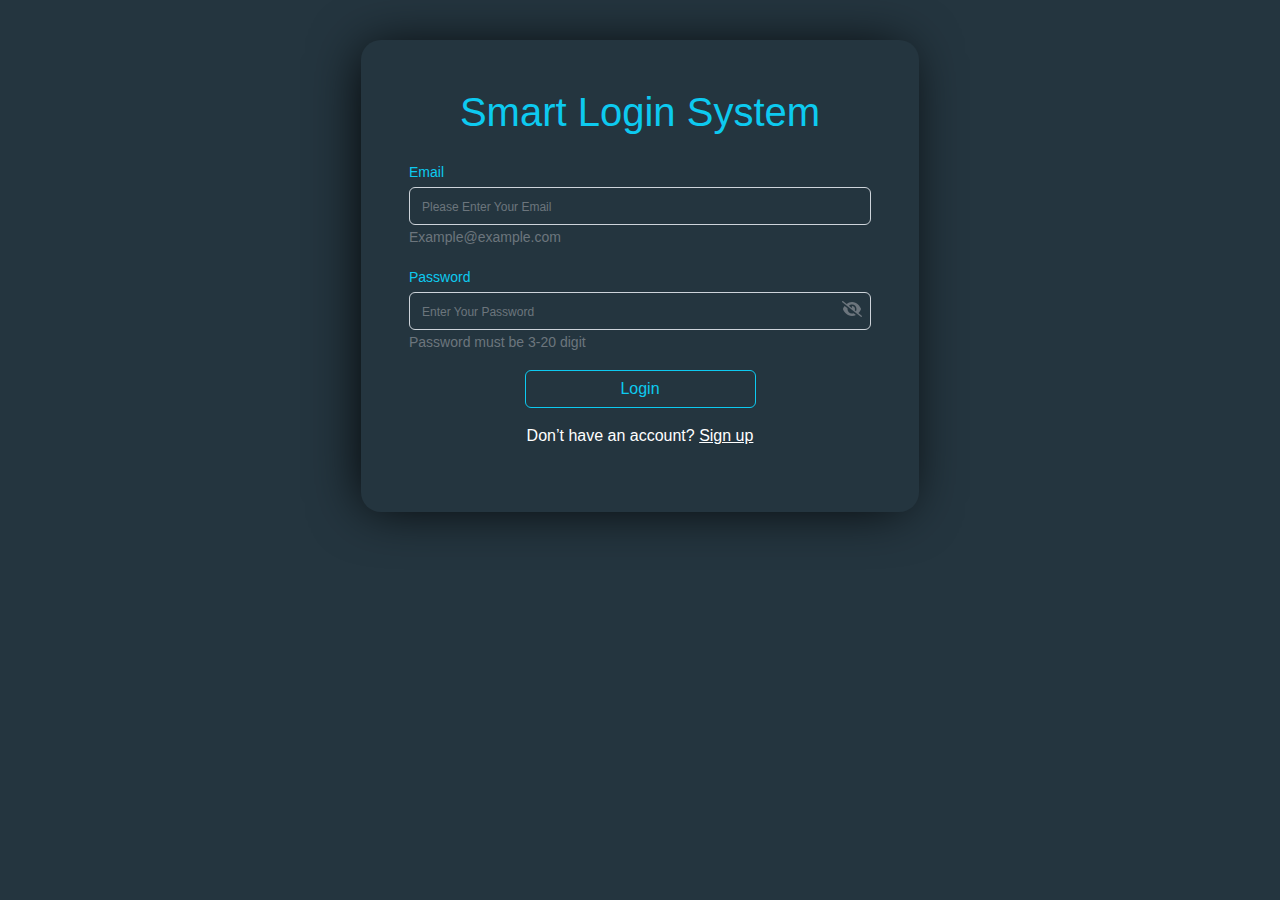
==== ourPage.html @ b74e2a57 "first commit" ====
<!DOCTYPE html>
<html lang="en">

<head>
    <meta charset="UTF-8">
    <meta http-equiv="X-UA-Compatible" content="IE=edge">
    <meta name="viewport" content="width=device-width, initial-scale=1.0">
    <link rel="stylesheet" href="css/bootstrap.min.css">
    <link rel="stylesheet" href="css/index_style.css">
    <title>Our Page</title>
</head>

<body>
    <!-- ================>>>>> Start Navbar <<<<<<=============== -->
    <header>
        <nav class="navbar navbar-expand-sm bg-dark">
            <div class="container-fluid">
                <a class="navbar-brand" href="#">Home</a>
                <button class="navbar-toggler" type="button" data-bs-toggle="collapse"
                    data-bs-target="#navbarSupportedContent" aria-controls="navbarSupportedContent"
                    aria-expanded="false" aria-label="Toggle navigation">
                    <span class="navbar-toggler-icon"></span>
                </button>
                <div class="collapse navbar-collapse" id="navbarSupportedContent">
                    <ul class="navbar-nav ms-auto mt-2 mb-2 mb-lg-0">
                        <li class="nav-item">
                            <a onclick="logout()" class="nav-link active btn btn-outline-primary" aria-current="page"
                                href="#">Logout</a>
                        </li>
                    </ul>
                </div>
            </div>
        </nav>
    </header>
    <!-- ================>>>>> Start output section <<<<<<=============== -->
    <section>
        <div class="output h1 w-50 mx-auto text-white p-4 text-center"></div>
    </section>

    <!-- ================>>>>> Start Scripting<<<<<<=============== -->
    <script src="js/bootstrap.bundle.min.js"></script>
    <script src="js/mainPage.js"></script>
</body>

</html>
---- css/index_style.css ----
body {
    background: #24353f;
    font-family: 'Titillium Web', sans-serif;
    box-sizing: border-box !important;
    caret-color: #0dcaf0;
}

section {
    padding: 2.5rem 0px;
}

.output {
    box-shadow: -5px 2px 54px -9px rgb(0 0 0);
}

.login {
    box-shadow: -5px 2px 54px -9px rgb(0 0 0);
    border-radius: 20px;
    /* width:85% !important */
}

input {
    background-color: transparent !important;
}

.submitBtn:hover {
    color: #fff !important;
    background-color: #17a2b8 !important;
    transition: .3s;
}

.submitBtn {
    background-color: transparent !important;
}

a {
    color: #fff !important;
}

label,
small {
    font-size: 14px !important;
}

::placeholder {
    font-size: 12px;
}

.signUp_icon,
.login_icon {
    top: calc(50%);
    transform: translateY(-50%);
    right: 2%;
    cursor: pointer;
}

@media (max-width:768px) {
    .login {
        width: 90% !important;
        padding: 25px !important
    }

    h1 {
        font-size: 25px;
    }

    label,
    small {
        display: block;
        width: 100% !important;
        margin-top: 2px !important;
    }

    label {
        font-size: 14px !important;
    }

    small {
        font-size: 12px !important;
    }

    ::placeholder {
        font-size: 12px;
    }

}
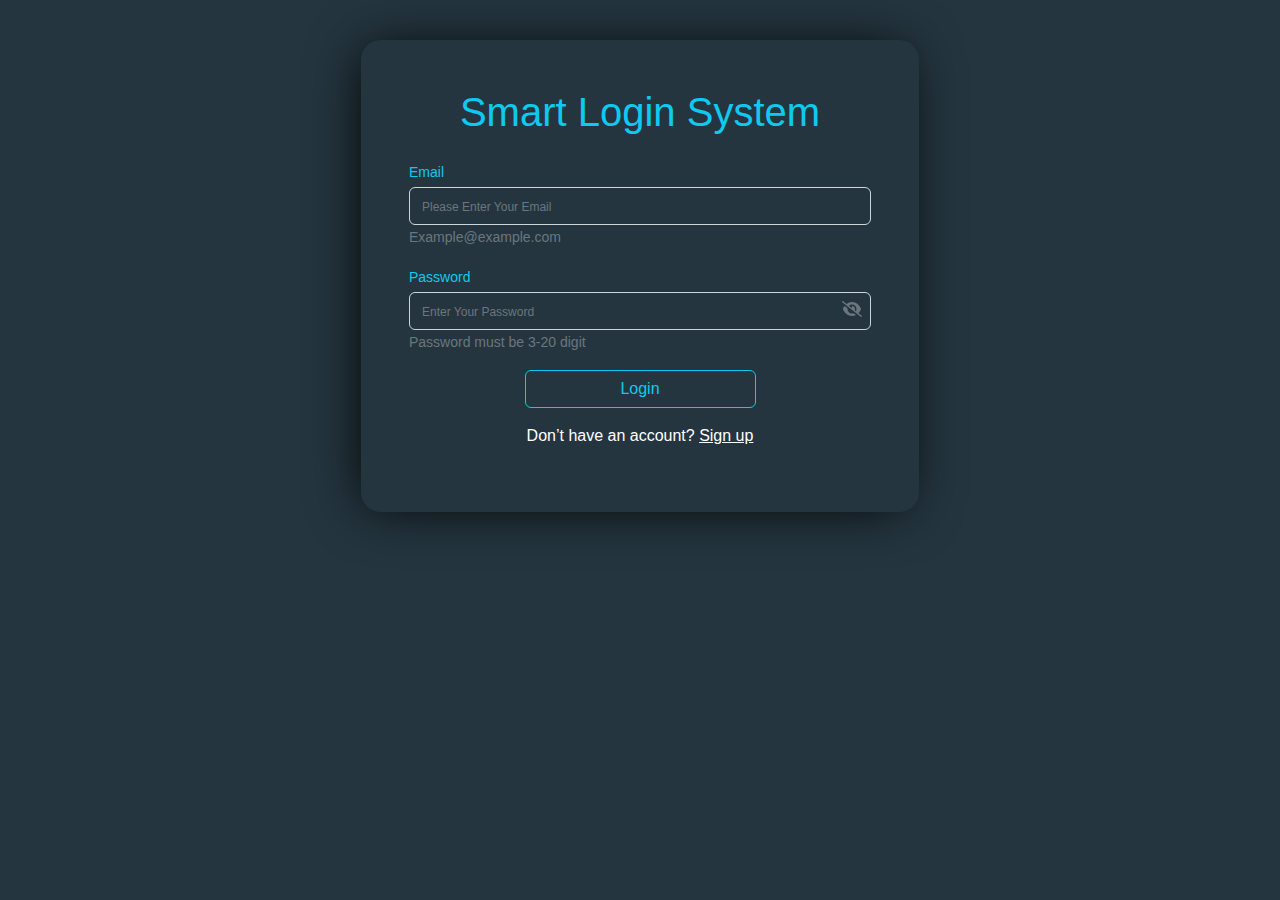
==== commit ce92604d: "edit location.replace()" ====
--- a/ourPage.html
+++ b/ourPage.html
@@ -36,7 +36,6 @@
     <section>
         <div class="output h1 w-50 mx-auto text-white p-4 text-center"></div>
     </section>
-
     <!-- ================>>>>> Start Scripting<<<<<<=============== -->
     <script src="js/bootstrap.bundle.min.js"></script>
     <script src="js/mainPage.js"></script>
